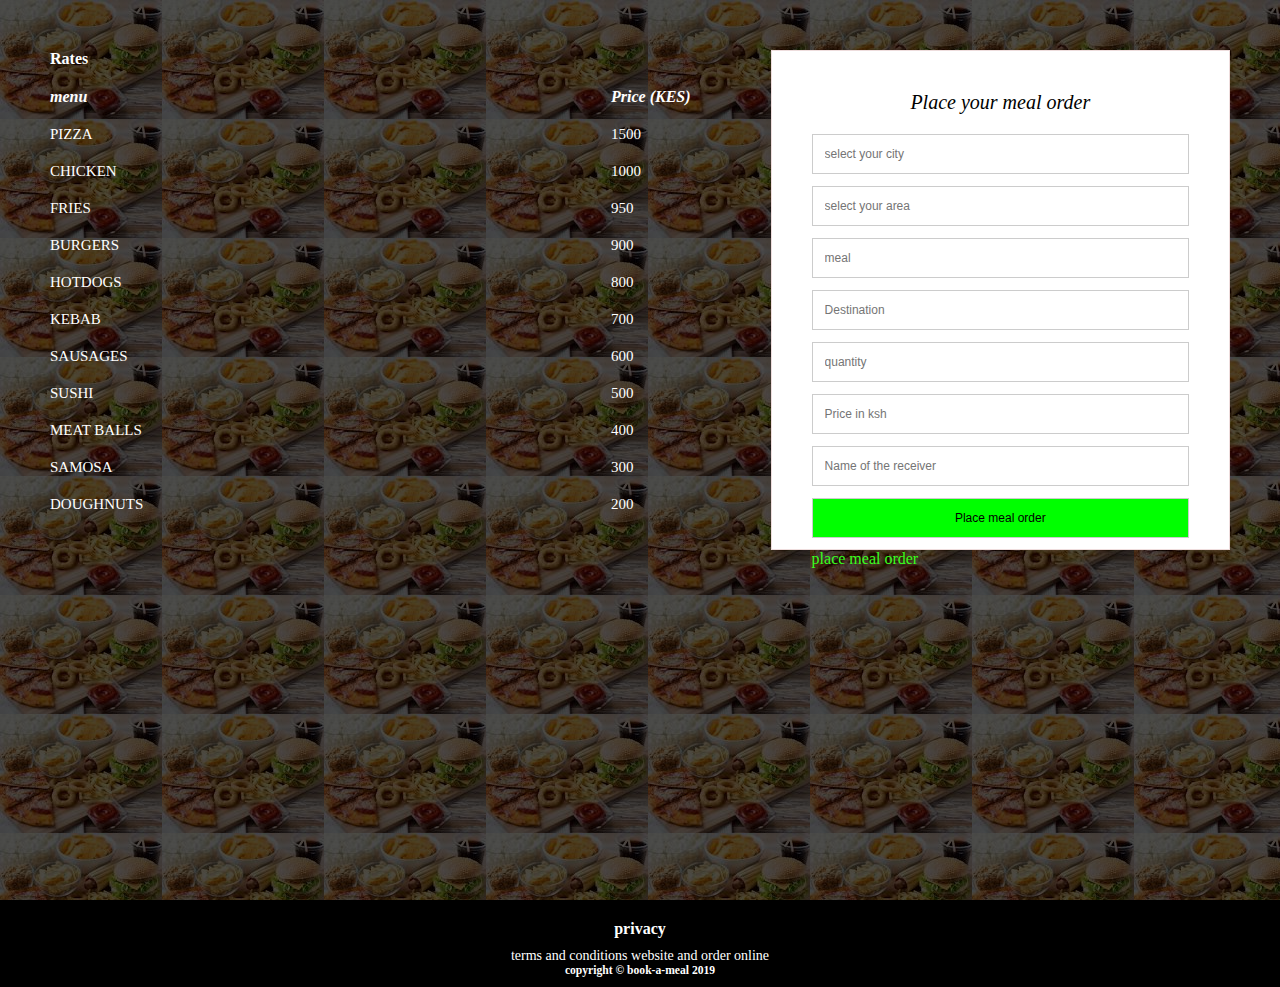
==== UI/pages/create.html @ 7d6cf0e3 "add all features of the app" ====
<!DOCTYPE html>
<html lang="en">
  <head>
    <meta charset="UTF-8" />
    <meta name="viewport" content="width=device-width, initial-scale=1.0" />
    <meta http-equiv="X-UA-Compatible" content="ie=edge" />
    <link rel="stylesheet" href="../resources/css/create.css" />
    <title>user order</title>
  </head>

  <body>
    <div class="container page-wrapper">
      <div class="request-box">
        <div class="brand"><em>Place your meal order</em></div>
        <form>
          <input type="text" placeholder="select your city" />
          <input type="text" placeholder="select your area" />
          <input type="text" placeholder="meal" />
          <input type="text" placeholder="Destination" />
          <input type="number" placeholder="quantity" />
          <input type="number" placeholder="Price in ksh" />
          <input type="text" placeholder="Name of the receiver" />
          <input type="button" value="Place meal order" />
          <a href="../pages/admin.html">place meal order</a>
        </form>
      </div>

      <div class="rates">
        <h4>Rates</h4>
        <div class="rates-details">
          <div class="size">
            <em><strong>menu</strong></em>
            <p>pizza</p>
            <p>chicken</p>
            <p>fries</p>
            <p>burgers</p>
            <p>hotdogs</p>
            <p>kebab</p>
            <p>sausages</p>
            <p>sushi</p>
            <p>meat balls</p>
            <p>samosa</p>
            <p>doughnuts</p>
          </div>
          <div class="price">
            <em><strong>Price (KES)</strong></em>
            <p>1500</p>
            <p>1000</p>
            <p>950</p>
            <p>900</p>
            <p>800</p>
            <p>700</p>
            <p>600</p>
            <p>500</p>
            <p>400</p>
            <p>300</p>
            <p>200</p>
          </div>
        </div>
      </div>
    </div>
    <footer class="privacy">
      <div class="privacy"><h4>privacy</h4></div>
      <div class="terms-conditions">
        <p>terms and conditions website and order online</p>
      </div>
      <div class="copyright"><h5>copyright &copy book-a-meal 2019</h5></div>
    </footer>
  </body>
</html>
---- UI/resources/css/create.css ----
html,
body,
* {
  padding: 0;
  margin: 0;
  box-sizing: border-box;
}

.container {
  background-image: linear-gradient(rgba(0, 0, 0, 0.7), rgba(0, 0, 0, 0.7)),
    url(../img/download.jpeg);
  height: 100vh;
  display: flex;
}

.page-wrapper {
  background-color: whitesmoke;
  justify-content: space-between;
  padding: 50px;
}

.rates {
  order: -1;
  margin: 0 80px;
  margin: 0;
  width: 100%;
  color: #fff;
}

.size > p,
.price > p {
  padding-top: 20px;
  font-size: 15px;
  text-transform: uppercase;
  color: #fff;
}

.rates-details {
  margin-top: 20px;
  margin-right: 80px;
  display: flex;
  justify-content: space-between;
}

.login-box,
.request-box {
  margin: auto;
  background-color: #fff;
  min-height: 250px;
  width: 350px;
  padding: 40px;
  display: flex;
  flex-direction: column;
  border: solid 1px #edd;
}

.request-box {
  margin: 0;
  height: 500px;
  width: 700px;
}

.brand {
  font-size: 20px;
  margin-bottom: 20px;
  text-align: center;
}
.brand a {
  color: #fff;
}

input {
  width: 100%;
  border: solid 1px #ccc;
  padding: 12px;
  margin-bottom: 12px;
  font-size: 12px;
}

input:focus,
input:active,
input:hover {
  outline: none;
  border: solid 1px #999;
}
input[type="button"] {
  background-color: rgb(0, 255, 0);
  color: #000;
  cursor: pointer;
}

a {
  text-decoration: none;
  color: rgb(56, 255, 30);
}
.privacy {
  padding-top: 10px;
  padding-bottom: 10px;
  text-align: center;
  background: #000;
}
.privacy h4 {
  color: #fff;
}
.terms-conditions p {
  color: #fff;
  font-size: 14px;
}
.copyright {
  color: #fff;
  font-size: 14px;
}
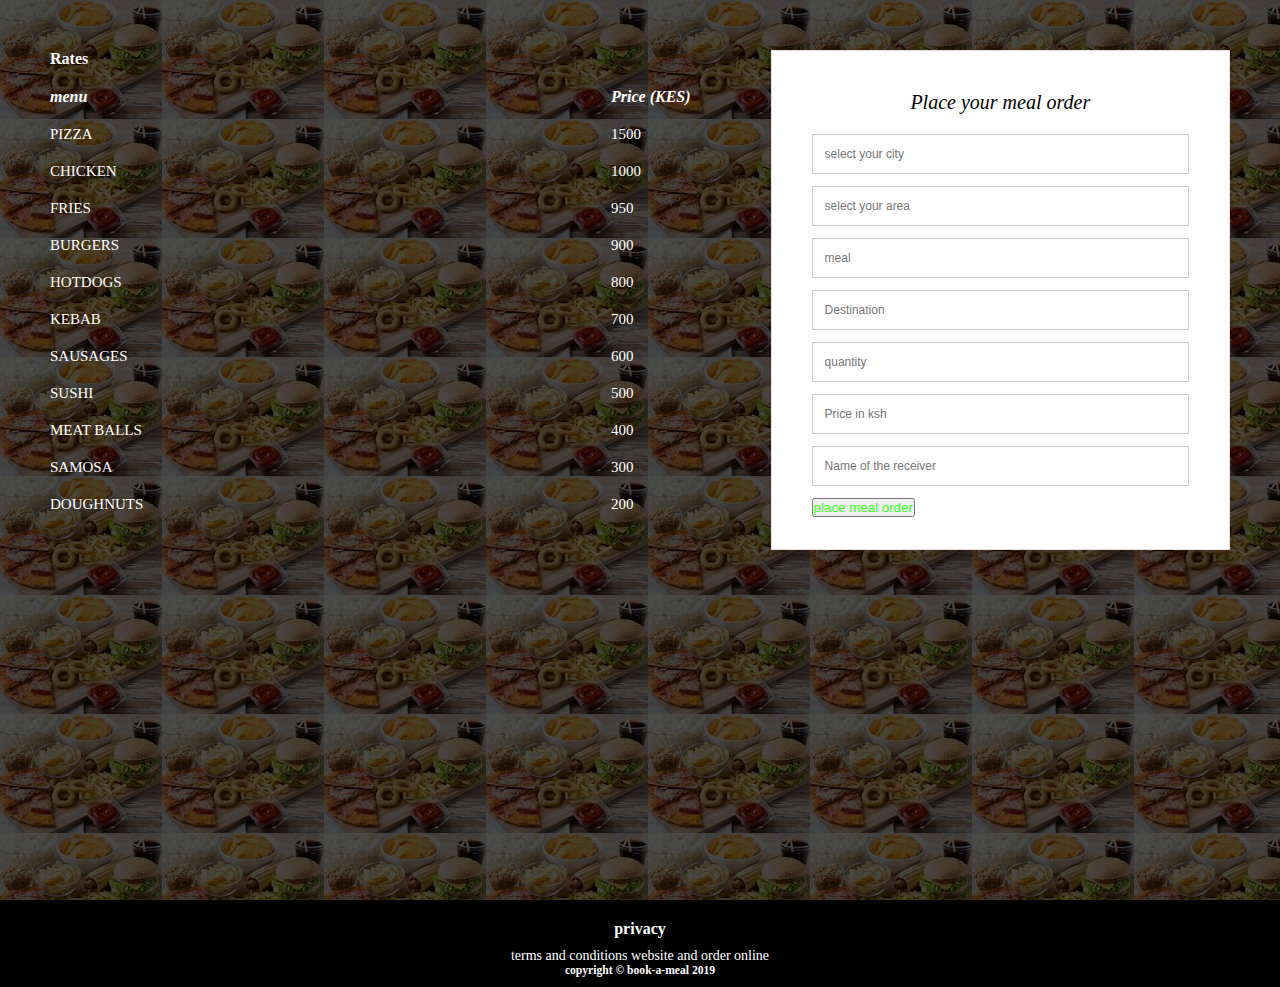
==== commit 4c1d940f: "Add changes to the menu page" ====
--- a/UI/pages/create.html
+++ b/UI/pages/create.html
@@ -20,8 +20,9 @@
           <input type="number" placeholder="quantity" />
           <input type="number" placeholder="Price in ksh" />
           <input type="text" placeholder="Name of the receiver" />
-          <input type="button" value="Place meal order" />
-          <a href="../pages/admin.html">place meal order</a>
+          <button class="btn">
+            <a href="../pages/admin.html">place meal order</a>
+          </button>
         </form>
       </div>
 
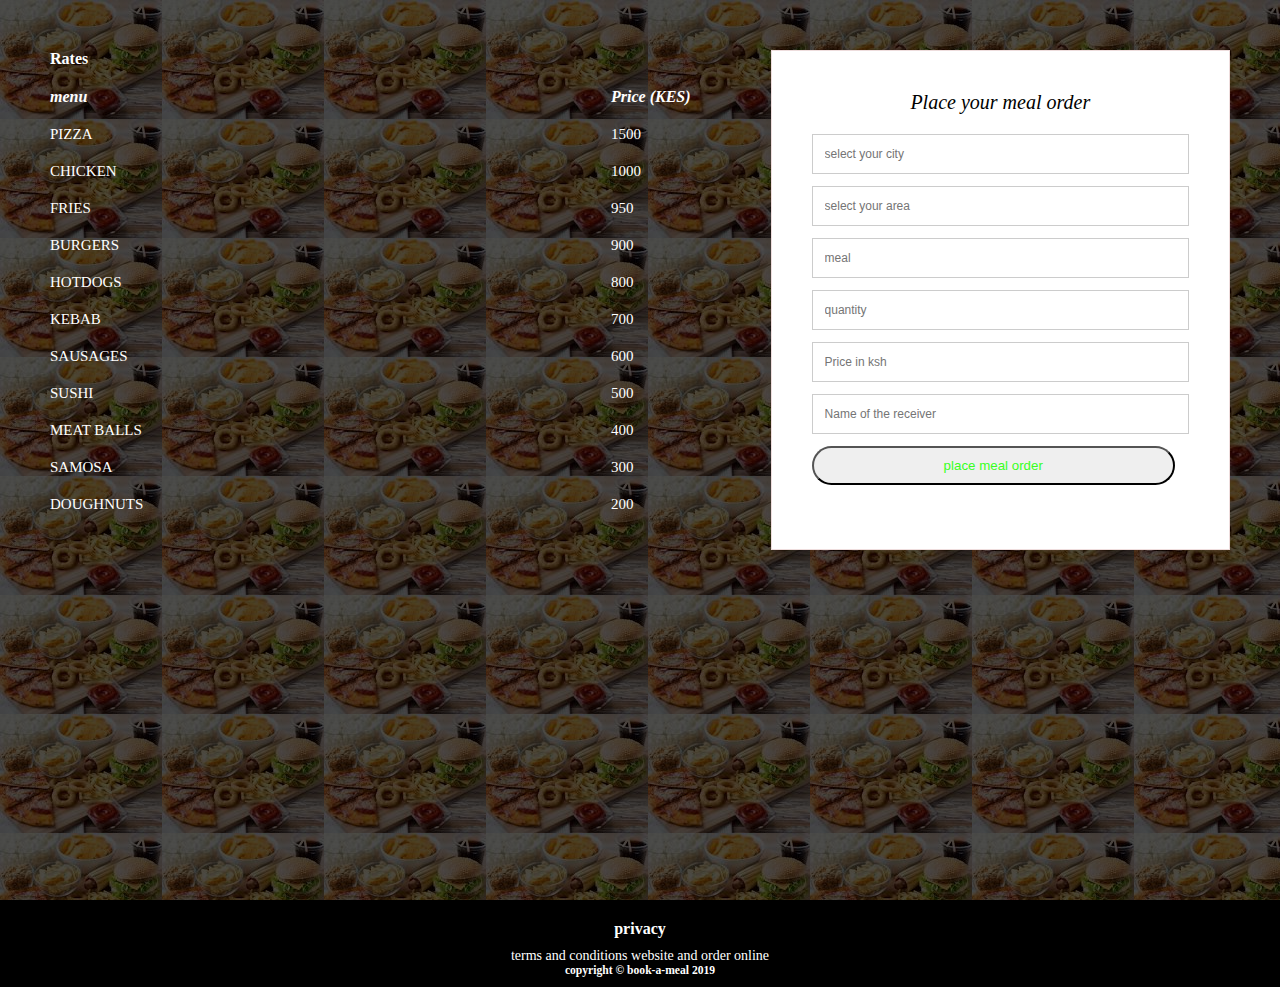
==== commit 80d035de: "Remove a field from the meal order page" ====
--- a/UI/pages/create.html
+++ b/UI/pages/create.html
@@ -16,7 +16,6 @@
           <input type="text" placeholder="select your city" />
           <input type="text" placeholder="select your area" />
           <input type="text" placeholder="meal" />
-          <input type="text" placeholder="Destination" />
           <input type="number" placeholder="quantity" />
           <input type="number" placeholder="Price in ksh" />
           <input type="text" placeholder="Name of the receiver" />
--- a/UI/resources/css/create.css
+++ b/UI/resources/css/create.css
@@ -110,3 +110,7 @@
   color: #fff;
   font-size: 14px;
 }
+.btn {
+  padding: 10px 130px;
+  border-radius: 30px;
+}
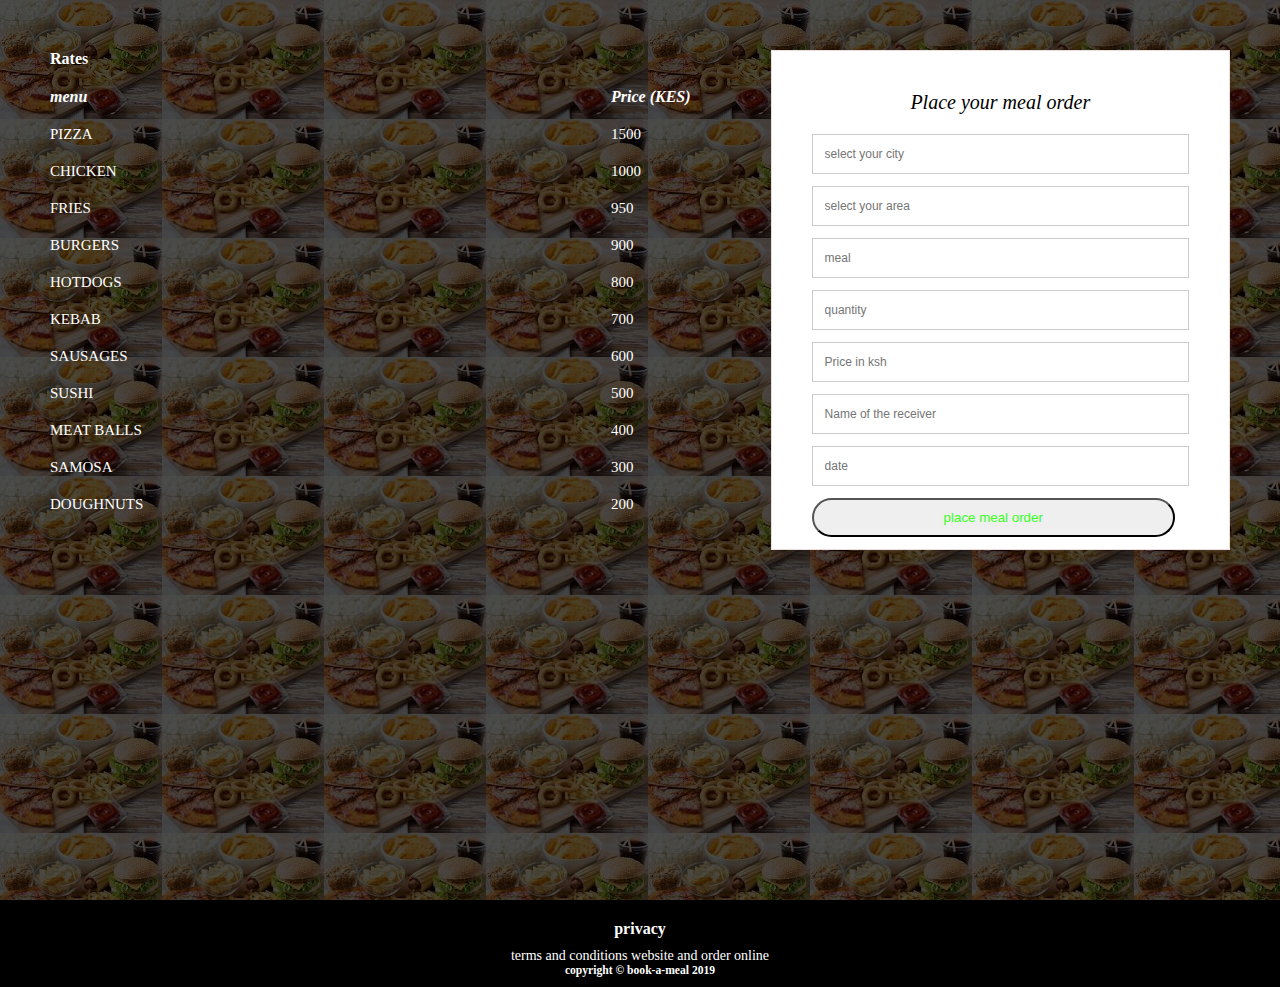
==== commit 08d49d6a: "Remove a field from the meal order page and add a date field" ====
--- a/UI/pages/create.html
+++ b/UI/pages/create.html
@@ -19,6 +19,7 @@
           <input type="number" placeholder="quantity" />
           <input type="number" placeholder="Price in ksh" />
           <input type="text" placeholder="Name of the receiver" />
+          <input type="number" placeholder="date" />
           <button class="btn">
             <a href="../pages/admin.html">place meal order</a>
           </button>
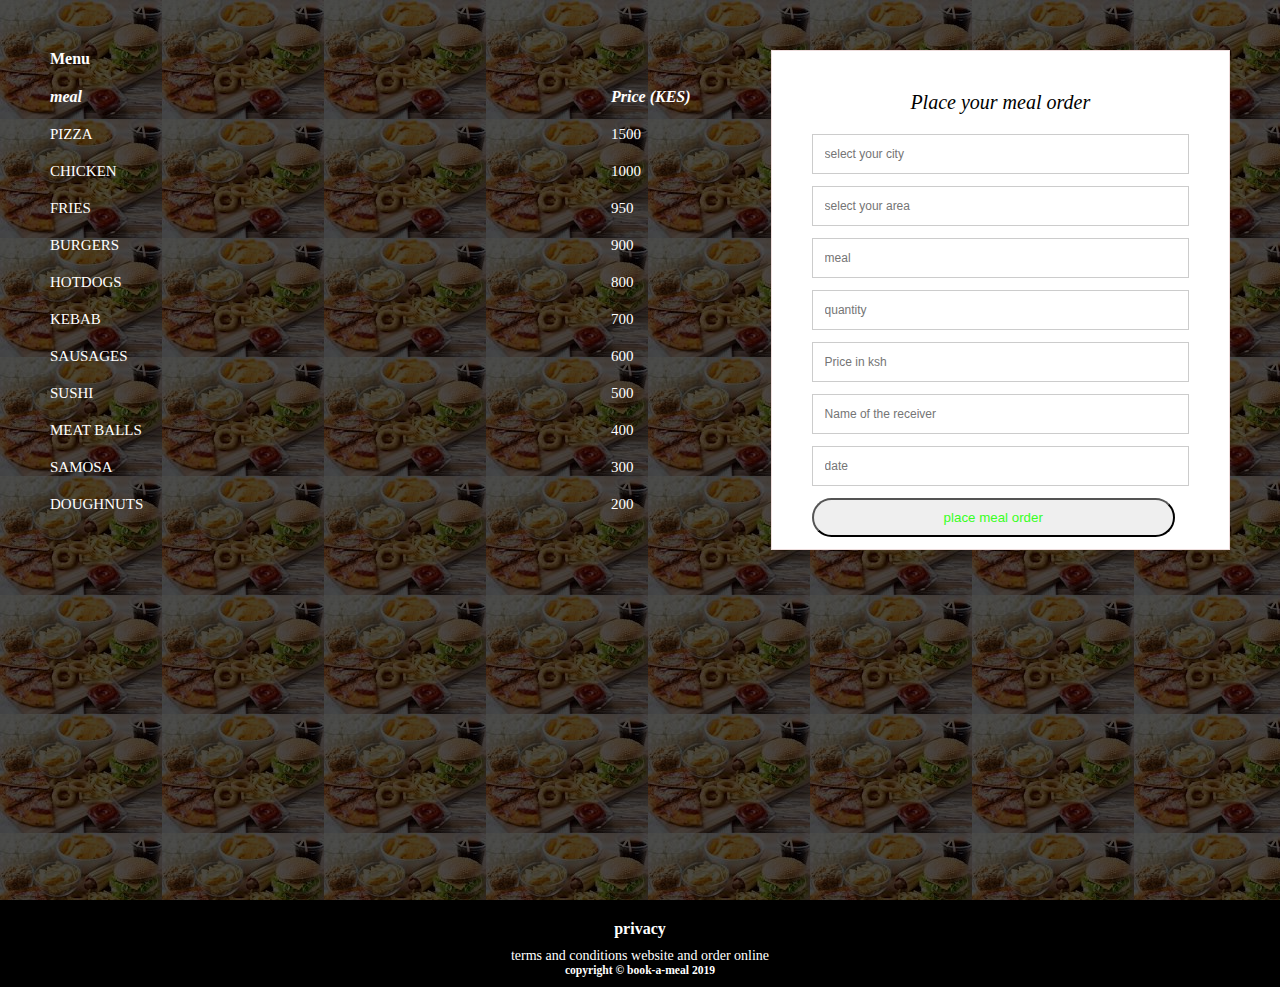
==== commit 9271ae3a: "Add some modifications to the menu page" ====
--- a/UI/pages/create.html
+++ b/UI/pages/create.html
@@ -27,10 +27,10 @@
       </div>
 
       <div class="rates">
-        <h4>Rates</h4>
+        <h4>Menu</h4>
         <div class="rates-details">
           <div class="size">
-            <em><strong>menu</strong></em>
+            <em><strong>meal</strong></em>
             <p>pizza</p>
             <p>chicken</p>
             <p>fries</p>
